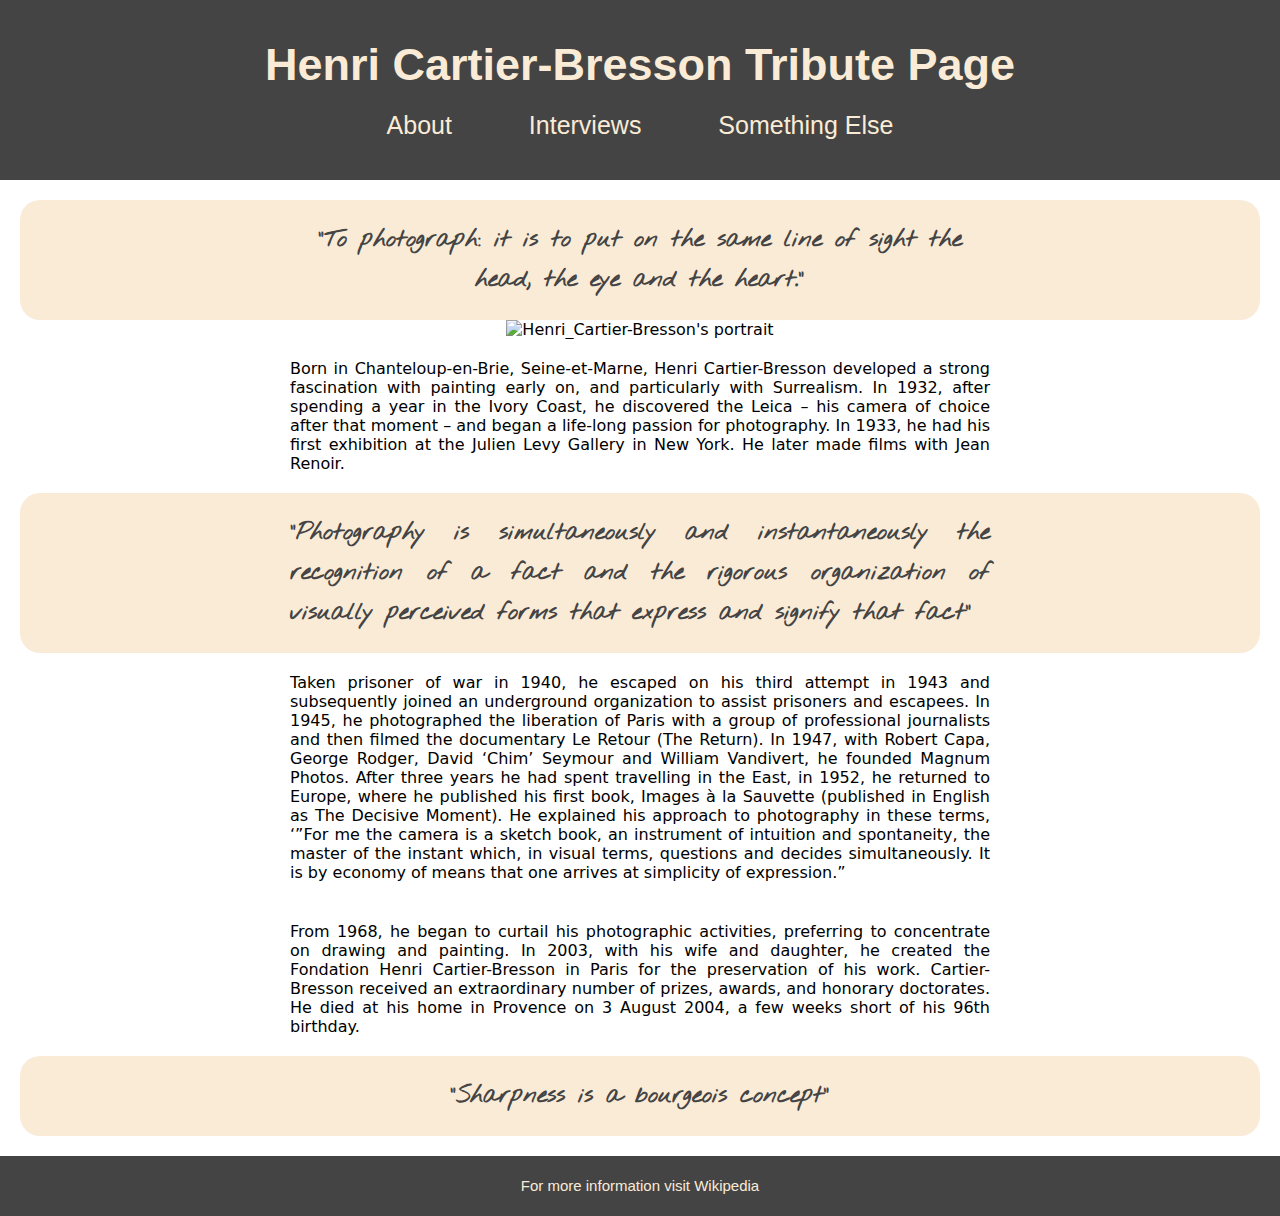
==== index.html @ 9d970e4a "add files index, interviews, style" ====
<!DOCTYPE html>
<html lang="en">
  <head>
    <meta charset="UTF-8">
    <title>Henri Cartier-Bresson Tribute Page</title>
    <link rel="stylesheet" href="style.css">
    <link rel="preconnect" href="https://fonts.googleapis.com">
    <link rel="preconnect" href="https://fonts.gstatic.com" crossorigin>
    <link href="https://fonts.googleapis.com/css2?family=Great+Vibes&family=Nothing+You+Could+Do&family=Roboto:ital,wght@0,400;0,700;1,400;1,700&family=Satisfy&display=swap" rel="stylesheet">
  </head>
  <body>
    <header class="header">
      <h1>Henri Cartier-Bresson Tribute Page</h1>
      <a class="nav__link" href="index.html">About</a>
      <a class="nav__link" href="interviews.html">Interviews</a>
      <a class="nav__link" href="appreciation.html">Something Else</a>
    </header>
    <main class="main">
      <h2 class="quote"><div class="container">“To photograph: it is to put on the same line of sight the head, the eye and the heart.”</div></h2>
      <img class="image" src="https://s3.amazonaws.com/icptmsdata/l/o/e/n/loengard_john_240_1987_465475_displaysize.jpg" alt="Henri_Cartier-Bresson's portrait">
      <section class="section section-1"><div class="container">Born in Chanteloup-en-Brie, Seine-et-Marne, Henri Cartier-Bresson developed a strong fascination with painting early on, and particularly with Surrealism. In 1932, after spending a year in the Ivory Coast, he discovered the Leica – his camera of choice after that moment – and began a life-long passion for photography. In 1933, he had his first exhibition at the Julien Levy Gallery in New York. He later made films with Jean Renoir.</section>
      <h2 class="quote quote-2"><div class="container">“Photography is simultaneously and instantaneously the recognition of a fact and the rigorous organization of visually perceived forms that express and signify that fact”</div></h2>
      <section class="section section-2"><div class="container">Taken prisoner of war in 1940, he escaped on his third attempt in 1943 and subsequently joined an underground organization to assist prisoners and escapees. In 1945, he photographed the liberation of Paris with a group of professional journalists and then filmed the documentary Le Retour (The Return).
      In 1947, with Robert Capa, George Rodger, David ‘Chim’ Seymour and William Vandivert, he founded Magnum Photos. After three years he had spent travelling in the East, in 1952, he returned to Europe, where he published his first book, Images à la Sauvette (published in English as The Decisive Moment). He explained his approach to photography in these terms, ‘”For me the camera is a sketch book, an instrument of intuition and spontaneity, the master of the instant which, in visual terms, questions and decides simultaneously. It is by economy of means that one arrives at simplicity of expression.”
      </div></section>
      <section class="section section-3"><div class="container">From 1968, he began to curtail his photographic activities, preferring to concentrate on drawing and painting. In 2003, with his wife and daughter, he created the Fondation Henri Cartier-Bresson in Paris for the preservation of his work. Cartier-Bresson received an extraordinary number of prizes, awards, and honorary doctorates. He died at his home in Provence on 3 August 2004, a few weeks short of his 96th birthday.</div></section>
      <h2 class="quote"><div class="container">“Sharpness is a bourgeois concept”</div></h2>
    </main>
    <footer class="footer">
      For more information visit <a href="https://en.wikipedia.org/wiki/Henri_Cartier-Bresson">Wikipedia</a>
    </footer>
  </body>
</html>
---- style.css ----
body {
  margin: 0;
  font-family: system-ui, -apple-system, BlinkMacSystemFont, 'Segoe UI', Roboto, Oxygen, Ubuntu, Cantarell, 'Open Sans', 'Helvetica Neue', sans-serif;
  --header-height: 40px;
  --footer-height: 60px;
}

.header {
  font-family: 'Trebuchet MS', 'Lucida Sans Unicode', 'Lucida Grande', 'Lucida Sans', Arial, sans-serif;
  font-size: 25px;
  background-color: #444;
  color: antiquewhite;
  text-align: center;
  line-height: var(--header-height);
  padding: 35px;
}

.nav__link {
  margin-left: 35px;
  margin-right: 35px;
  margin-bottom: 60px;
  text-decoration: none;
}

.image {
  text-align: center;
  padding: auto;
  margin: auto;
}

h1 {
  margin-top: 10px;
  margin-bottom: 20px;
  font-size: 45px;
}

h2 {
  text-align: center;
  line-height: var(--header-height);
  padding: auto;
}

.main {
  text-align: center;
  padding: 20px;
  min-height: calc(100vh - var(--header-height) - var(--footer-height));
}

.container {
  max-width: 700px;
  min-width: 500px;
  margin: 0 auto;
}

.quote {
  background-color: antiquewhite;
  color: #444;
  border-radius: 20px;
  margin: 0 auto;
  font-family: Nothing you could do;
  text-align: center;
  padding: 20px;
}

.quote-2 {
  text-align: justify;
}

.section {
  padding: 20px;
  text-align: center;
  text-align: justify;
}

.thanks {
  font-size: 100px;
  color: #444;
  font-family: Nothing you could do;
  padding: 50px;
}

.footer {
  background-color: #444;
  color: antiquewhite;
  text-align: center;
  line-height: var(--footer-height); 
  font-family: 'Trebuchet MS', 'Lucida Sans Unicode', 'Lucida Grande', 'Lucida Sans', Arial, sans-serif;
  font-size: 15px;
}

a:link {
  color: antiquewhite;
  text-decoration: none;
}
 
a:visited {
  color: antiquewhite;
}
 
a:hover {
  color: antiquewhite;
  font-family: Nothing you could do;
}
 
a:active {
  color: red;
}
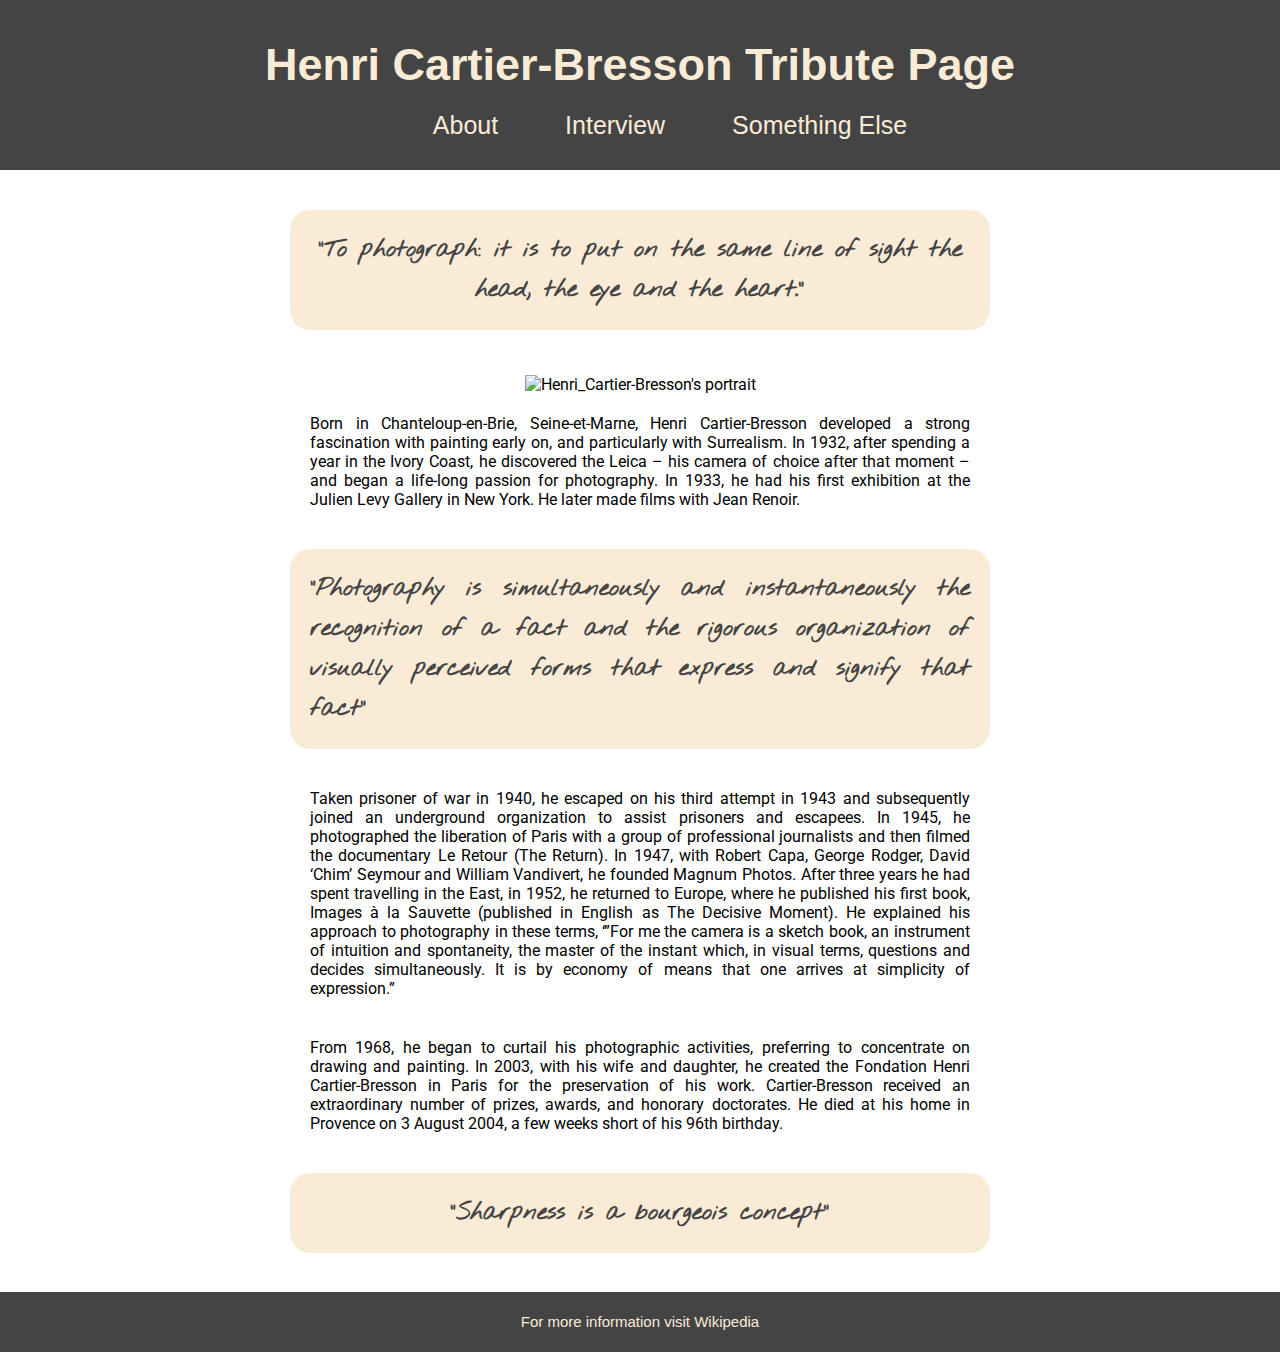
==== commit 440424c9: "Changed style.css" ====
--- a/index.html
+++ b/index.html
@@ -12,10 +12,11 @@
     <header class="header">
       <h1>Henri Cartier-Bresson Tribute Page</h1>
       <a class="nav__link" href="index.html">About</a>
-      <a class="nav__link" href="interviews.html">Interviews</a>
+      <a class="nav__link" href="interviews.html">Interview</a>
       <a class="nav__link" href="appreciation.html">Something Else</a>
     </header>
     <main class="main">
+      <div class="div__main">
       <h2 class="quote"><div class="container">“To photograph: it is to put on the same line of sight the head, the eye and the heart.”</div></h2>
       <img class="image" src="https://s3.amazonaws.com/icptmsdata/l/o/e/n/loengard_john_240_1987_465475_displaysize.jpg" alt="Henri_Cartier-Bresson's portrait">
       <section class="section section-1"><div class="container">Born in Chanteloup-en-Brie, Seine-et-Marne, Henri Cartier-Bresson developed a strong fascination with painting early on, and particularly with Surrealism. In 1932, after spending a year in the Ivory Coast, he discovered the Leica – his camera of choice after that moment – and began a life-long passion for photography. In 1933, he had his first exhibition at the Julien Levy Gallery in New York. He later made films with Jean Renoir.</section>
@@ -25,6 +26,7 @@
       </div></section>
       <section class="section section-3"><div class="container">From 1968, he began to curtail his photographic activities, preferring to concentrate on drawing and painting. In 2003, with his wife and daughter, he created the Fondation Henri Cartier-Bresson in Paris for the preservation of his work. Cartier-Bresson received an extraordinary number of prizes, awards, and honorary doctorates. He died at his home in Provence on 3 August 2004, a few weeks short of his 96th birthday.</div></section>
       <h2 class="quote"><div class="container">“Sharpness is a bourgeois concept”</div></h2>
+      </div>
     </main>
     <footer class="footer">
       For more information visit <a href="https://en.wikipedia.org/wiki/Henri_Cartier-Bresson">Wikipedia</a>
--- a/style.css
+++ b/style.css
@@ -1,31 +1,37 @@
 body {
   margin: 0;
-  font-family: system-ui, -apple-system, BlinkMacSystemFont, 'Segoe UI', Roboto, Oxygen, Ubuntu, Cantarell, 'Open Sans', 'Helvetica Neue', sans-serif;
+  font-family: Roboto, Oxygen, Ubuntu, Cantarell;
   --header-height: 40px;
   --footer-height: 60px;
+  --color1-antique-white: antiquewhite;
+  --color2-dark-grey: #444;
+  text-align: center;
 }
 
 .header {
   font-family: 'Trebuchet MS', 'Lucida Sans Unicode', 'Lucida Grande', 'Lucida Sans', Arial, sans-serif;
   font-size: 25px;
-  background-color: #444;
-  color: antiquewhite;
-  text-align: center;
+  background-color: var(--color2-dark-grey);
+  color: var(--color1-antique-white);
   line-height: var(--header-height);
   padding: 35px;
+  max-height: 100px;
 }
 
 .nav__link {
-  margin-left: 35px;
-  margin-right: 35px;
-  margin-bottom: 60px;
+  margin: 35px 0px 35px 60px;
   text-decoration: none;
 }
 
+.main {
+  text-align: center;
+  padding: 20px;
+  min-height: calc(100vh - var(--header-height) - var(--footer-height));
+}
+
 .image {
-  text-align: center;
   padding: auto;
-  margin: auto;
+  margin-top: 25px;
 }
 
 h1 {
@@ -35,30 +41,22 @@
 }
 
 h2 {
-  text-align: center;
   line-height: var(--header-height);
   padding: auto;
 }
 
-.main {
-  text-align: center;
-  padding: 20px;
-  min-height: calc(100vh - var(--header-height) - var(--footer-height));
-}
-
-.container {
+.container,
+.div__main {
   max-width: 700px;
   min-width: 500px;
   margin: 0 auto;
 }
 
 .quote {
-  background-color: antiquewhite;
-  color: #444;
+  background-color: var(--color1-antique-white);
+  color: var(--color2-dark-grey);
   border-radius: 20px;
-  margin: 0 auto;
   font-family: Nothing you could do;
-  text-align: center;
   padding: 20px;
 }
 
@@ -68,37 +66,35 @@
 
 .section {
   padding: 20px;
-  text-align: center;
   text-align: justify;
 }
 
 .thanks {
   font-size: 100px;
-  color: #444;
+  color: var(--color2-dark-grey);
   font-family: Nothing you could do;
   padding: 50px;
 }
 
 .footer {
-  background-color: #444;
-  color: antiquewhite;
-  text-align: center;
+  background-color: var(--color2-dark-grey);
+  color: var(--color1-antique-white);
   line-height: var(--footer-height); 
   font-family: 'Trebuchet MS', 'Lucida Sans Unicode', 'Lucida Grande', 'Lucida Sans', Arial, sans-serif;
   font-size: 15px;
 }
 
 a:link {
-  color: antiquewhite;
+  color: var(--color1-antique-white);
   text-decoration: none;
 }
  
 a:visited {
-  color: antiquewhite;
+  color: var(--color1-antique-white);
 }
  
 a:hover {
-  color: antiquewhite;
+  color: var(--color1-antique-white);
   font-family: Nothing you could do;
 }
  
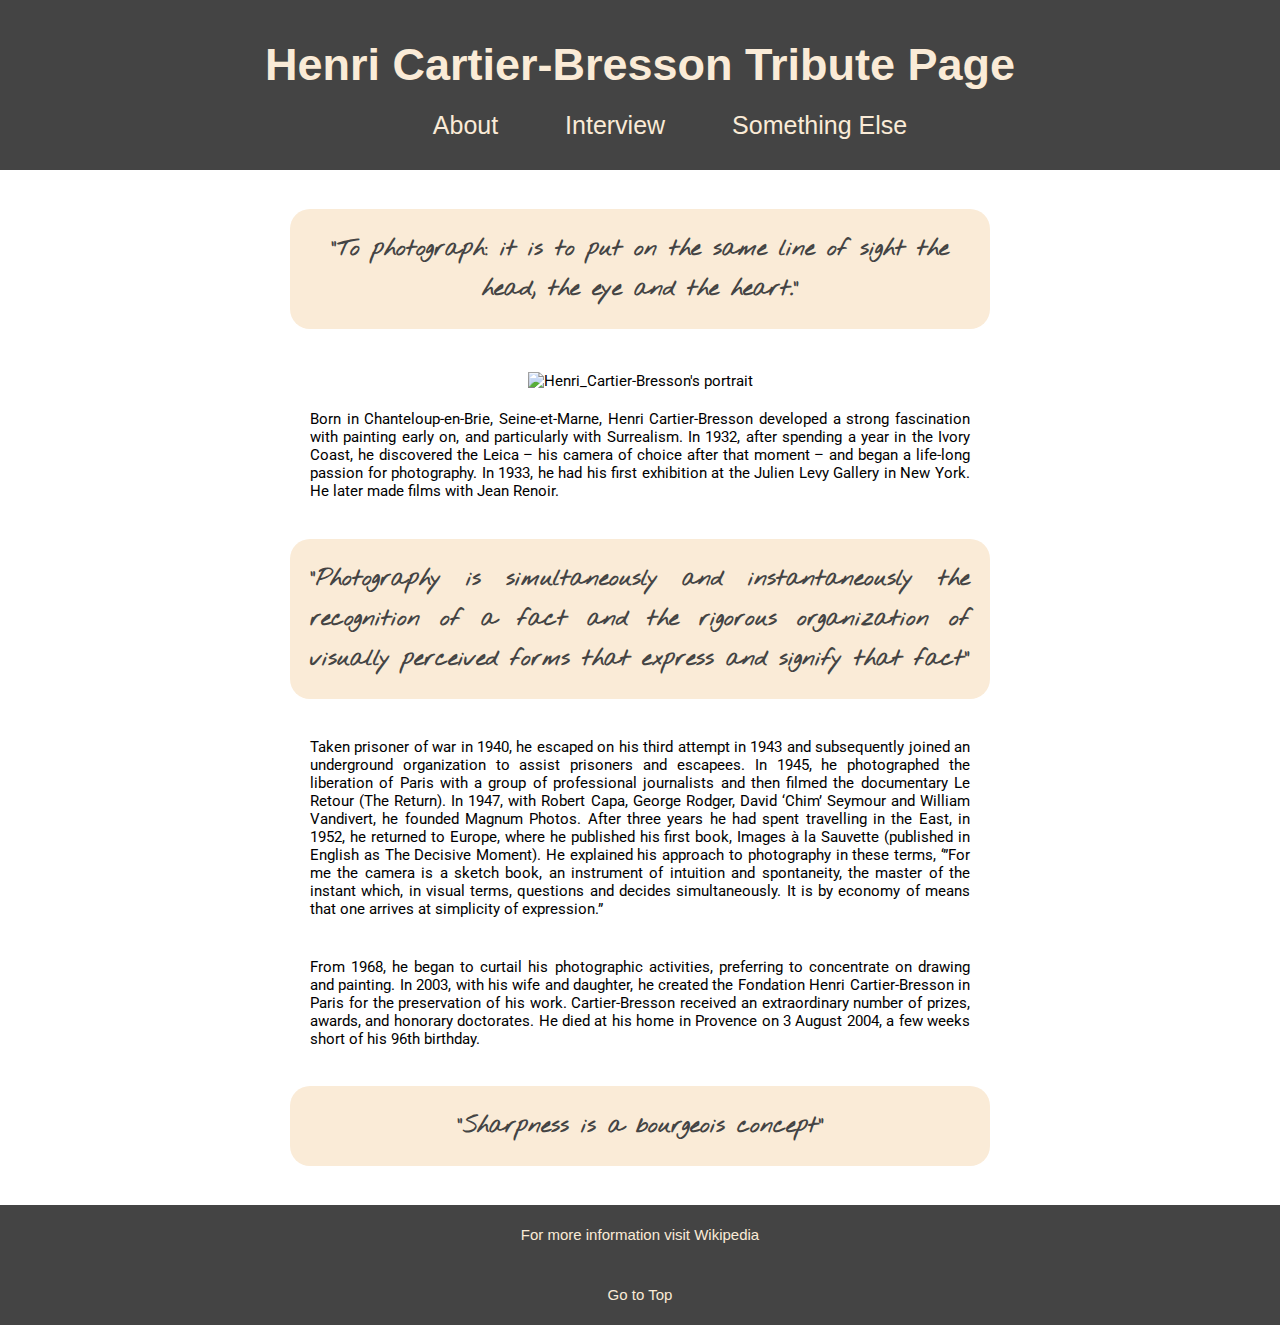
==== commit dbb35911: "Added navigation  anchors" ====
--- a/index.html
+++ b/index.html
@@ -9,7 +9,7 @@
     <link href="https://fonts.googleapis.com/css2?family=Great+Vibes&family=Nothing+You+Could+Do&family=Roboto:ital,wght@0,400;0,700;1,400;1,700&family=Satisfy&display=swap" rel="stylesheet">
   </head>
   <body>
-    <header class="header">
+    <header class="header" id="page-top">
       <h1>Henri Cartier-Bresson Tribute Page</h1>
       <a class="nav__link" href="index.html">About</a>
       <a class="nav__link" href="interviews.html">Interview</a>
@@ -17,19 +17,32 @@
     </header>
     <main class="main">
       <div class="div__main">
-      <h2 class="quote"><div class="container">“To photograph: it is to put on the same line of sight the head, the eye and the heart.”</div></h2>
-      <img class="image" src="https://s3.amazonaws.com/icptmsdata/l/o/e/n/loengard_john_240_1987_465475_displaysize.jpg" alt="Henri_Cartier-Bresson's portrait">
-      <section class="section section-1"><div class="container">Born in Chanteloup-en-Brie, Seine-et-Marne, Henri Cartier-Bresson developed a strong fascination with painting early on, and particularly with Surrealism. In 1932, after spending a year in the Ivory Coast, he discovered the Leica – his camera of choice after that moment – and began a life-long passion for photography. In 1933, he had his first exhibition at the Julien Levy Gallery in New York. He later made films with Jean Renoir.</section>
-      <h2 class="quote quote-2"><div class="container">“Photography is simultaneously and instantaneously the recognition of a fact and the rigorous organization of visually perceived forms that express and signify that fact”</div></h2>
-      <section class="section section-2"><div class="container">Taken prisoner of war in 1940, he escaped on his third attempt in 1943 and subsequently joined an underground organization to assist prisoners and escapees. In 1945, he photographed the liberation of Paris with a group of professional journalists and then filmed the documentary Le Retour (The Return).
-      In 1947, with Robert Capa, George Rodger, David ‘Chim’ Seymour and William Vandivert, he founded Magnum Photos. After three years he had spent travelling in the East, in 1952, he returned to Europe, where he published his first book, Images à la Sauvette (published in English as The Decisive Moment). He explained his approach to photography in these terms, ‘”For me the camera is a sketch book, an instrument of intuition and spontaneity, the master of the instant which, in visual terms, questions and decides simultaneously. It is by economy of means that one arrives at simplicity of expression.”
-      </div></section>
-      <section class="section section-3"><div class="container">From 1968, he began to curtail his photographic activities, preferring to concentrate on drawing and painting. In 2003, with his wife and daughter, he created the Fondation Henri Cartier-Bresson in Paris for the preservation of his work. Cartier-Bresson received an extraordinary number of prizes, awards, and honorary doctorates. He died at his home in Provence on 3 August 2004, a few weeks short of his 96th birthday.</div></section>
-      <h2 class="quote"><div class="container">“Sharpness is a bourgeois concept”</div></h2>
+        <h2 class="quote">
+          <div class="container">“To photograph: it is to put on the same line of sight the head, the eye and the heart.”</div>
+        </h2>
+        <img class="image" src="https://s3.amazonaws.com/icptmsdata/l/o/e/n/loengard_john_240_1987_465475_displaysize.jpg" alt="Henri_Cartier-Bresson's portrait">
+        <section class="section section-1">
+          <div class="container">Born in Chanteloup-en-Brie, Seine-et-Marne, Henri Cartier-Bresson developed a strong fascination with painting early on, and particularly with Surrealism. In 1932, after spending a year in the Ivory Coast, he discovered the Leica – his camera of choice after that moment – and began a life-long passion for photography. In 1933, he had his first exhibition at the Julien Levy Gallery in New York. He later made films with Jean Renoir.
+          </div>
+        </section>
+        <h2 class="quote quote-2">
+          <div class="container">“Photography is simultaneously and instantaneously the recognition of a fact and the rigorous organization of visually perceived forms that express and signify that fact”</div>
+        </h2>
+        <section class="section section-2">
+          <div class="container">Taken prisoner of war in 1940, he escaped on his third attempt in 1943 and subsequently joined an underground organization to assist prisoners and escapees. In 1945, he photographed the liberation of Paris with a group of professional journalists and then filmed the documentary Le Retour (The Return).
+          In 1947, with Robert Capa, George Rodger, David ‘Chim’ Seymour and William Vandivert, he founded Magnum Photos. After three years he had spent travelling in the East, in 1952, he returned to Europe, where he published his first book, Images à la Sauvette (published in English as The Decisive Moment). He explained his approach to photography in these terms, ‘”For me the camera is a sketch book, an instrument of intuition and spontaneity, the master of the instant which, in visual terms, questions and decides simultaneously. It is by economy of means that one arrives at simplicity of expression.”</div>
+        </section>
+        <section class="section section-3">
+          <div class="container">From 1968, he began to curtail his photographic activities, preferring to concentrate on drawing and painting. In 2003, with his wife and daughter, he created the Fondation Henri Cartier-Bresson in Paris for the preservation of his work. Cartier-Bresson received an extraordinary number of prizes, awards, and honorary doctorates. He died at his home in Provence on 3 August 2004, a few weeks short of his 96th birthday.</div>
+        </section>
+        <h2 class="quote">
+          <div class="container">“Sharpness is a bourgeois concept”</div>
+        </h2>
       </div>
     </main>
     <footer class="footer">
       For more information visit <a href="https://en.wikipedia.org/wiki/Henri_Cartier-Bresson">Wikipedia</a>
+      <a href="#page-top" class="a-navigation-footer"><br>Go to Top</a>
     </footer>
   </body>
 </html>
--- a/style.css
+++ b/style.css
@@ -1,8 +1,13 @@
+html {
+  scroll-behavior: smooth;
+}
+
 body {
   margin: 0;
   font-family: Roboto, Oxygen, Ubuntu, Cantarell;
   --header-height: 40px;
   --footer-height: 60px;
+  --font-size-default: 15px;
   --color1-antique-white: antiquewhite;
   --color2-dark-grey: #444;
   text-align: center;
@@ -24,6 +29,7 @@
 }
 
 .main {
+  font-size: calc(var(--header-height) - 25px);
   text-align: center;
   padding: 20px;
   min-height: calc(100vh - var(--header-height) - var(--footer-height));
@@ -101,3 +107,8 @@
 a:active {
   color: red;
 }
+
+.a-navigation-footer {
+  color: var(--color2-dark-grey);
+  padding-bottom: 5px;
+}